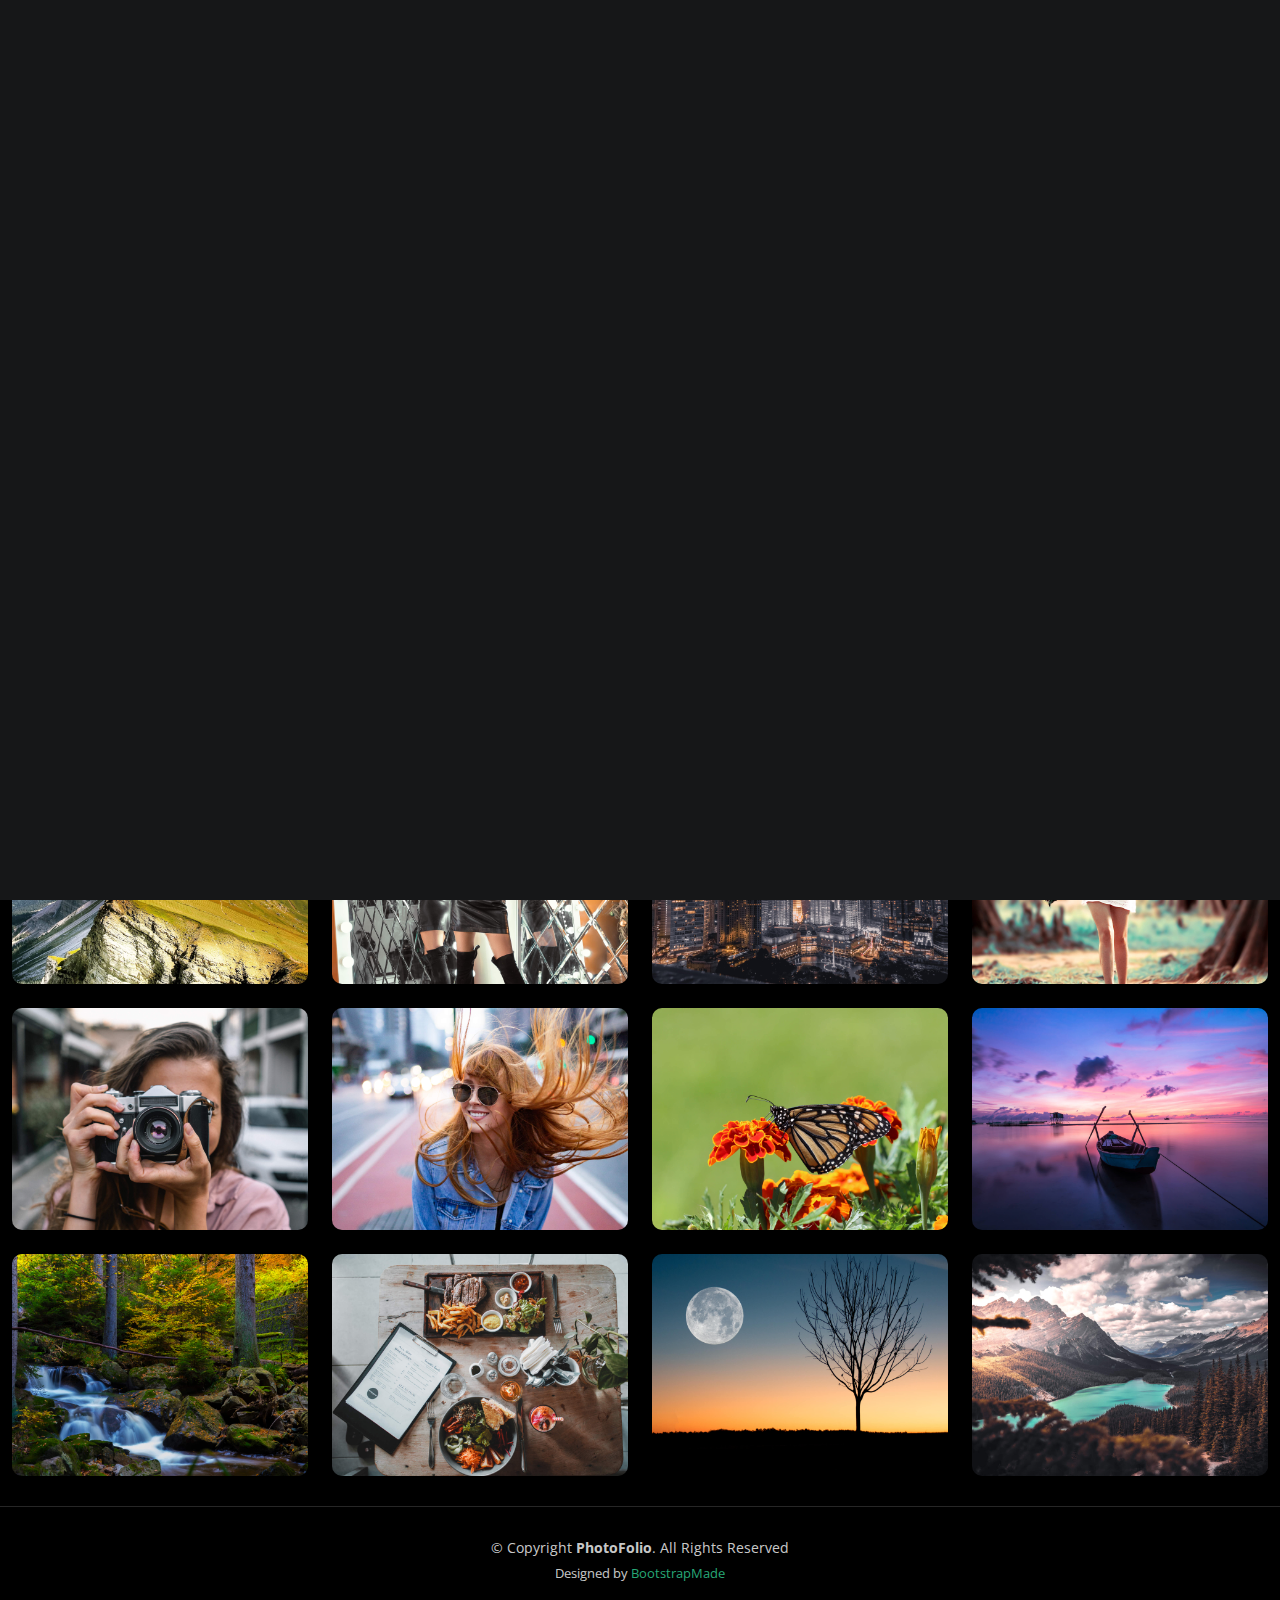
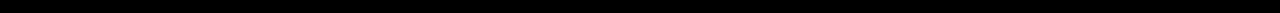
==== index.html @ 778968d1 "sjkdhjhasbd" ====
<!DOCTYPE html>
<html lang="en">

<head>
  <meta charset="utf-8">
  <meta content="width=device-width, initial-scale=1.0" name="viewport">

  <title>PhotoFolio Bootstrap Template - Index</title>
  <meta content="" name="description">
  <meta content="" name="keywords">

  <!-- Favicons -->
  <link href="assets/img/favicon.png" rel="icon">
  <link href="assets/img/apple-touch-icon.png" rel="apple-touch-icon">

  <!-- Google Fonts -->
  <link rel="preconnect" href="https://fonts.googleapis.com">
  <link rel="preconnect" href="https://fonts.gstatic.com" crossorigin>
  <link href="https://fonts.googleapis.com/css2?family=Open+Sans:ital,wght@0,300;0,400;0,500;0,600;0,700;1,300;1,400;1,600;1,700&family=Inter:ital,wght@0,300;0,400;0,500;0,600;0,700;1,300;1,400;1,500;1,600;1,700&family=Cardo:ital,wght@0,400;0,700;1,400&display=swap" rel="stylesheet">

  <!-- Vendor CSS Files -->
  <link href="assets/vendor/bootstrap/css/bootstrap.min.css" rel="stylesheet">
  <link href="assets/vendor/bootstrap-icons/bootstrap-icons.css" rel="stylesheet">
  <link href="assets/vendor/swiper/swiper-bundle.min.css" rel="stylesheet">
  <link href="assets/vendor/glightbox/css/glightbox.min.css" rel="stylesheet">
  <link href="assets/vendor/aos/aos.css" rel="stylesheet">

  <!-- Template Main CSS File -->
  <link href="assets/css/main.css" rel="stylesheet">

  <!-- =======================================================
  * Template Name: PhotoFolio
  * Updated: Jan 29 2024 with Bootstrap v5.3.2
  * Template URL: https://bootstrapmade.com/photofolio-bootstrap-photography-website-template/
  * Author: BootstrapMade.com
  * License: https://bootstrapmade.com/license/
  ======================================================== -->
</head>

<body>

  <!-- ======= Header ======= -->
  <header id="header" class="header d-flex align-items-center fixed-top">
    <div class="container-fluid d-flex align-items-center justify-content-between">

      <a href="index.html" class="logo d-flex align-items-center  me-auto me-lg-0">
        <!-- Uncomment the line below if you also wish to use an image logo -->
        <!-- <img src="assets/img/logo.png" alt=""> -->
        <i class="bi bi-camera"></i>
        <h1>R.Marie</h1>
      </a>

      <nav id="navbar" class="navbar">
        <ul>
          <li><a href="index.html" class="active">Home</a></li>
          <li><a href="about.html">About</a></li>
          <li class="dropdown"><a href="#"><span>Hobbies</span> <i class="bi bi-chevron-down dropdown-indicator"></i></a>
            <ul>
              <li><a href="gallery.html">Nature</a></li>
              <li><a href="gallery.html">People</a></li>
              <li><a href="gallery.html">Architecture</a></li>
              <li><a href="gallery.html">Animals</a></li>
              <li><a href="gallery.html">Sports</a></li>
              <li><a href="gallery.html">Travel</a></li>
              <li class="dropdown"><a href="#"><span>Sub Menu</span> <i class="bi bi-chevron-down dropdown-indicator"></i></a>
                <ul>
                  <li><a href="#">Sub Menu 1</a></li>
                  <li><a href="#">Sub Menu 2</a></li>
                  <li><a href="#">Sub Menu 3</a></li>
                </ul>
              </li>
            </ul>
          </li>
         <!-- <li><a href="services.html">Services</a></li> 
          <li><a href="contact.html">Contact</a></li> -->
        </ul>
      </nav><!-- .navbar -->

      <div class="header-social-links">
        <a href="#" class="twitter"><i class="bi bi-twitter"></i></a>
        <a href="#" class="facebook"><i class="bi bi-facebook"></i></a>
        <a href="#" class="instagram"><i class="bi bi-instagram"></i></a>
        <a href="#" class="linkedin"><i class="bi bi-linkedin"></i></i></a>
      </div>
      <i class="mobile-nav-toggle mobile-nav-show bi bi-list"></i>
      <i class="mobile-nav-toggle mobile-nav-hide d-none bi bi-x"></i>

    </div>
  </header><!-- End Header -->

  <!-- ======= Hero Section ======= -->
  <section id="hero" class="hero d-flex flex-column justify-content-center align-items-center" data-aos="fade" data-aos-delay="1500">
    <div class="container">
      <div class="row justify-content-center">
        <div class="col-lg-6 text-center">
          <h2>I'm <span>Rica Marie</span> a Professional Photographer from New York City</h2>
          <p>Blanditiis praesentium aliquam illum tempore incidunt debitis dolorem magni est deserunt sed qui libero. Qui voluptas amet.</p>
          <a href="contact.html" class="btn-get-started">Available for hire</a>
        </div>
      </div>
    </div>
  </section><!-- End Hero Section -->

  <main id="main" data-aos="fade" data-aos-delay="1500">

    <!-- ======= Gallery Section ======= -->
    <section id="gallery" class="gallery">
      <div class="container-fluid">

        <div class="row gy-4 justify-content-center">
          <div class="col-xl-3 col-lg-4 col-md-6">
            <div class="gallery-item h-100">
              <img src="assets/img/gallery/gallery-1.jpg" class="img-fluid" alt="">
              <div class="gallery-links d-flex align-items-center justify-content-center">
                <a href="assets/img/gallery/gallery-1.jpg" title="Gallery 1" class="glightbox preview-link"><i class="bi bi-arrows-angle-expand"></i></a>
                <a href="gallery-single.html" class="details-link"><i class="bi bi-link-45deg"></i></a>
              </div>
            </div>
          </div><!-- End Gallery Item -->
          <div class="col-xl-3 col-lg-4 col-md-6">
            <div class="gallery-item h-100">
              <img src="assets/img/gallery/gallery-2.jpg" class="img-fluid" alt="">
              <div class="gallery-links d-flex align-items-center justify-content-center">
                <a href="assets/img/gallery/gallery-2.jpg" title="Gallery 2" class="glightbox preview-link"><i class="bi bi-arrows-angle-expand"></i></a>
                <a href="gallery-single.html" class="details-link"><i class="bi bi-link-45deg"></i></a>
              </div>
            </div>
          </div><!-- End Gallery Item -->
          <div class="col-xl-3 col-lg-4 col-md-6">
            <div class="gallery-item h-100">
              <img src="assets/img/gallery/gallery-3.jpg" class="img-fluid" alt="">
              <div class="gallery-links d-flex align-items-center justify-content-center">
                <a href="assets/img/gallery/gallery-3.jpg" title="Gallery 3" class="glightbox preview-link"><i class="bi bi-arrows-angle-expand"></i></a>
                <a href="gallery-single.html" class="details-link"><i class="bi bi-link-45deg"></i></a>
              </div>
            </div>
          </div><!-- End Gallery Item -->
          <div class="col-xl-3 col-lg-4 col-md-6">
            <div class="gallery-item h-100">
              <img src="assets/img/gallery/gallery-4.jpg" class="img-fluid" alt="">
              <div class="gallery-links d-flex align-items-center justify-content-center">
                <a href="assets/img/gallery/gallery-4.jpg" title="Gallery 4" class="glightbox preview-link"><i class="bi bi-arrows-angle-expand"></i></a>
                <a href="gallery-single.html" class="details-link"><i class="bi bi-link-45deg"></i></a>
              </div>
            </div>
          </div><!-- End Gallery Item -->
          <div class="col-xl-3 col-lg-4 col-md-6">
            <div class="gallery-item h-100">
              <img src="assets/img/gallery/gallery-5.jpg" class="img-fluid" alt="">
              <div class="gallery-links d-flex align-items-center justify-content-center">
                <a href="assets/img/gallery/gallery-5.jpg" title="Gallery 5" class="glightbox preview-link"><i class="bi bi-arrows-angle-expand"></i></a>
                <a href="gallery-single.html" class="details-link"><i class="bi bi-link-45deg"></i></a>
              </div>
            </div>
          </div><!-- End Gallery Item -->
          <div class="col-xl-3 col-lg-4 col-md-6">
            <div class="gallery-item h-100">
              <img src="assets/img/gallery/gallery-6.jpg" class="img-fluid" alt="">
              <div class="gallery-links d-flex align-items-center justify-content-center">
                <a href="assets/img/gallery/gallery-6.jpg" title="Gallery 6" class="glightbox preview-link"><i class="bi bi-arrows-angle-expand"></i></a>
                <a href="gallery-single.html" class="details-link"><i class="bi bi-link-45deg"></i></a>
              </div>
            </div>
          </div><!-- End Gallery Item -->
          <div class="col-xl-3 col-lg-4 col-md-6">
            <div class="gallery-item h-100">
              <img src="assets/img/gallery/gallery-7.jpg" class="img-fluid" alt="">
              <div class="gallery-links d-flex align-items-center justify-content-center">
                <a href="assets/img/gallery/gallery-7.jpg" title="Gallery 7" class="glightbox preview-link"><i class="bi bi-arrows-angle-expand"></i></a>
                <a href="gallery-single.html" class="details-link"><i class="bi bi-link-45deg"></i></a>
              </div>
            </div>
          </div><!-- End Gallery Item -->
          <div class="col-xl-3 col-lg-4 col-md-6">
            <div class="gallery-item h-100">
              <img src="assets/img/gallery/gallery-8.jpg" class="img-fluid" alt="">
              <div class="gallery-links d-flex align-items-center justify-content-center">
                <a href="assets/img/gallery/gallery-8.jpg" title="Gallery 8" class="glightbox preview-link"><i class="bi bi-arrows-angle-expand"></i></a>
                <a href="gallery-single.html" class="details-link"><i class="bi bi-link-45deg"></i></a>
              </div>
            </div>
          </div><!-- End Gallery Item -->
          <div class="col-xl-3 col-lg-4 col-md-6">
            <div class="gallery-item h-100">
              <img src="assets/img/gallery/gallery-9.jpg" class="img-fluid" alt="">
              <div class="gallery-links d-flex align-items-center justify-content-center">
                <a href="assets/img/gallery/gallery-9.jpg" title="Gallery 9" class="glightbox preview-link"><i class="bi bi-arrows-angle-expand"></i></a>
                <a href="gallery-single.html" class="details-link"><i class="bi bi-link-45deg"></i></a>
              </div>
            </div>
          </div><!-- End Gallery Item -->
          <div class="col-xl-3 col-lg-4 col-md-6">
            <div class="gallery-item h-100">
              <img src="assets/img/gallery/gallery-10.jpg" class="img-fluid" alt="">
              <div class="gallery-links d-flex align-items-center justify-content-center">
                <a href="assets/img/gallery/gallery-10.jpg" title="Gallery 10" class="glightbox preview-link"><i class="bi bi-arrows-angle-expand"></i></a>
                <a href="gallery-single.html" class="details-link"><i class="bi bi-link-45deg"></i></a>
              </div>
            </div>
          </div><!-- End Gallery Item -->
          <div class="col-xl-3 col-lg-4 col-md-6">
            <div class="gallery-item h-100">
              <img src="assets/img/gallery/gallery-11.jpg" class="img-fluid" alt="">
              <div class="gallery-links d-flex align-items-center justify-content-center">
                <a href="assets/img/gallery/gallery-11.jpg" title="Gallery 11" class="glightbox preview-link"><i class="bi bi-arrows-angle-expand"></i></a>
                <a href="gallery-single.html" class="details-link"><i class="bi bi-link-45deg"></i></a>
              </div>
            </div>
          </div><!-- End Gallery Item -->
          <div class="col-xl-3 col-lg-4 col-md-6">
            <div class="gallery-item h-100">
              <img src="assets/img/gallery/gallery-12.jpg" class="img-fluid" alt="">
              <div class="gallery-links d-flex align-items-center justify-content-center">
                <a href="assets/img/gallery/gallery-12.jpg" title="Gallery 12" class="glightbox preview-link"><i class="bi bi-arrows-angle-expand"></i></a>
                <a href="gallery-single.html" class="details-link"><i class="bi bi-link-45deg"></i></a>
              </div>
            </div>
          </div><!-- End Gallery Item -->
          <div class="col-xl-3 col-lg-4 col-md-6">
            <div class="gallery-item h-100">
              <img src="assets/img/gallery/gallery-13.jpg" class="img-fluid" alt="">
              <div class="gallery-links d-flex align-items-center justify-content-center">
                <a href="assets/img/gallery/gallery-13.jpg" title="Gallery 13" class="glightbox preview-link"><i class="bi bi-arrows-angle-expand"></i></a>
                <a href="gallery-single.html" class="details-link"><i class="bi bi-link-45deg"></i></a>
              </div>
            </div>
          </div><!-- End Gallery Item -->
          <div class="col-xl-3 col-lg-4 col-md-6">
            <div class="gallery-item h-100">
              <img src="assets/img/gallery/gallery-14.jpg" class="img-fluid" alt="">
              <div class="gallery-links d-flex align-items-center justify-content-center">
                <a href="assets/img/gallery/gallery-14.jpg" title="Gallery 14" class="glightbox preview-link"><i class="bi bi-arrows-angle-expand"></i></a>
                <a href="gallery-single.html" class="details-link"><i class="bi bi-link-45deg"></i></a>
              </div>
            </div>
          </div><!-- End Gallery Item -->
          <div class="col-xl-3 col-lg-4 col-md-6">
            <div class="gallery-item h-100">
              <img src="assets/img/gallery/gallery-15.jpg" class="img-fluid" alt="">
              <div class="gallery-links d-flex align-items-center justify-content-center">
                <a href="assets/img/gallery/gallery-15.jpg" title="Gallery 15" class="glightbox preview-link"><i class="bi bi-arrows-angle-expand"></i></a>
                <a href="gallery-single.html" class="details-link"><i class="bi bi-link-45deg"></i></a>
              </div>
            </div>
          </div><!-- End Gallery Item -->
          <div class="col-xl-3 col-lg-4 col-md-6">
            <div class="gallery-item h-100">
              <img src="assets/img/gallery/gallery-16.jpg" class="img-fluid" alt="">
              <div class="gallery-links d-flex align-items-center justify-content-center">
                <a href="assets/img/gallery/gallery-16.jpg" title="Gallery 16" class="glightbox preview-link"><i class="bi bi-arrows-angle-expand"></i></a>
                <a href="gallery-single.html" class="details-link"><i class="bi bi-link-45deg"></i></a>
              </div>
            </div>
          </div><!-- End Gallery Item -->

        </div>

      </div>
    </section><!-- End Gallery Section -->

  </main><!-- End #main -->

  <!-- ======= Footer ======= -->
  <footer id="footer" class="footer">
    <div class="container">
      <div class="copyright">
        &copy; Copyright <strong><span>PhotoFolio</span></strong>. All Rights Reserved
      </div>
      <div class="credits">
        <!-- All the links in the footer should remain intact. -->
        <!-- You can delete the links only if you purchased the pro version. -->
        <!-- Licensing information: https://bootstrapmade.com/license/ -->
        <!-- Purchase the pro version with working PHP/AJAX contact form: https://bootstrapmade.com/photofolio-bootstrap-photography-website-template/ -->
        Designed by <a href="https://bootstrapmade.com/">BootstrapMade</a>
      </div>
    </div>
  </footer><!-- End Footer -->

  <a href="#" class="scroll-top d-flex align-items-center justify-content-center"><i class="bi bi-arrow-up-short"></i></a>

  <div id="preloader">
    <div class="line"></div>
  </div>

  <!-- Vendor JS Files -->
  <script src="assets/vendor/bootstrap/js/bootstrap.bundle.min.js"></script>
  <script src="assets/vendor/swiper/swiper-bundle.min.js"></script>
  <script src="assets/vendor/glightbox/js/glightbox.min.js"></script>
  <script src="assets/vendor/aos/aos.js"></script>
  <script src="assets/vendor/php-email-form/validate.js"></script>

  <!-- Template Main JS File -->
  <script src="assets/js/main.js"></script>

</body>

</html>
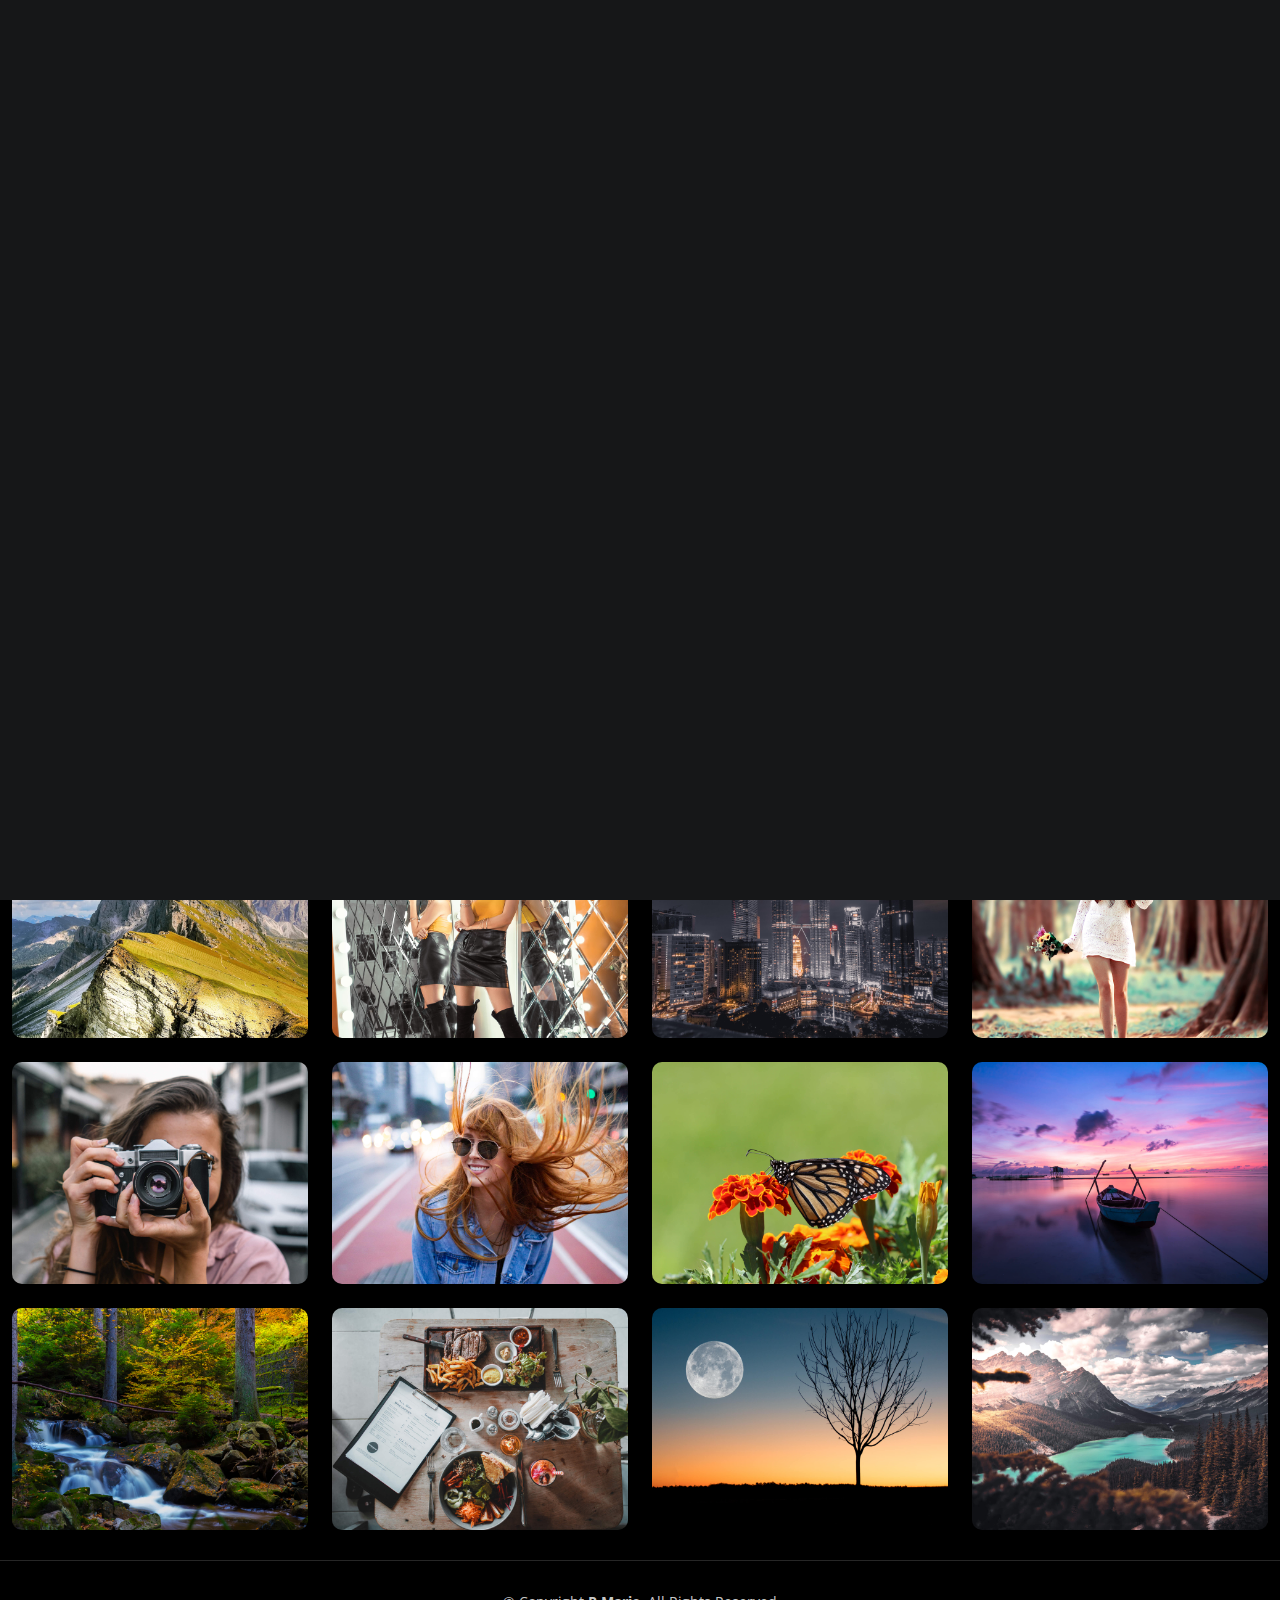
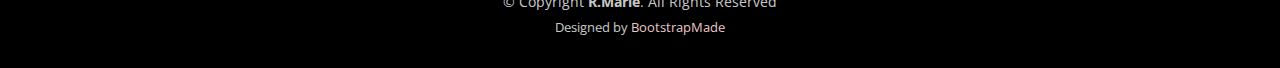
==== commit 48ce433e: "edit" ====
--- a/index.html
+++ b/index.html
@@ -5,13 +5,16 @@
   <meta charset="utf-8">
   <meta content="width=device-width, initial-scale=1.0" name="viewport">
 
-  <title>PhotoFolio Bootstrap Template - Index</title>
+  <title>Dalde Portfolio</title>
   <meta content="" name="description">
   <meta content="" name="keywords">
 
   <!-- Favicons -->
   <link href="assets/img/favicon.png" rel="icon">
   <link href="assets/img/apple-touch-icon.png" rel="apple-touch-icon">
+
+  <!-- Boxicons -->
+  <link href='https://unpkg.com/boxicons@2.1.4/css/boxicons.min.css' rel='stylesheet'>
 
   <!-- Google Fonts -->
   <link rel="preconnect" href="https://fonts.googleapis.com">
@@ -45,8 +48,9 @@
 
       <a href="index.html" class="logo d-flex align-items-center  me-auto me-lg-0">
         <!-- Uncomment the line below if you also wish to use an image logo -->
-        <!-- <img src="assets/img/logo.png" alt=""> -->
-        <i class="bi bi-camera"></i>
+        <!-- <img src="assets/img/logo.png" alt=""> 
+        <i class="bi bi-camera"></i> -->
+        <i class='bx bx-heart'></i>
         <h1>R.Marie</h1>
       </a>
 
@@ -80,7 +84,7 @@
         <a href="#" class="twitter"><i class="bi bi-twitter"></i></a>
         <a href="#" class="facebook"><i class="bi bi-facebook"></i></a>
         <a href="#" class="instagram"><i class="bi bi-instagram"></i></a>
-        <a href="#" class="linkedin"><i class="bi bi-linkedin"></i></i></a>
+        
       </div>
       <i class="mobile-nav-toggle mobile-nav-show bi bi-list"></i>
       <i class="mobile-nav-toggle mobile-nav-hide d-none bi bi-x"></i>
@@ -93,9 +97,9 @@
     <div class="container">
       <div class="row justify-content-center">
         <div class="col-lg-6 text-center">
-          <h2>I'm <span>Rica Marie</span> a Professional Photographer from New York City</h2>
-          <p>Blanditiis praesentium aliquam illum tempore incidunt debitis dolorem magni est deserunt sed qui libero. Qui voluptas amet.</p>
-          <a href="contact.html" class="btn-get-started">Available for hire</a>
+          <h2>I'm <span>Rica Marie S. Dalde</span> a BSIT student from University of Science and Technology of Southern Philippines(USTP)</h2>
+          <p>Welcome to my portfolio! Explore my skills and experiences to discover how I bring a unique perspective and commitment to excellence in every project. Let's connect and explore exciting opportunities together!</p>
+          <!--<a href="contact.html" class="btn-get-started">Available for hire</a> -->
         </div>
       </div>
     </div>
@@ -264,7 +268,7 @@
   <footer id="footer" class="footer">
     <div class="container">
       <div class="copyright">
-        &copy; Copyright <strong><span>PhotoFolio</span></strong>. All Rights Reserved
+        &copy; Copyright <strong><span>R.Marie</span></strong>. All Rights Reserved
       </div>
       <div class="credits">
         <!-- All the links in the footer should remain intact. -->
--- a/assets/css/main.css
+++ b/assets/css/main.css
@@ -20,7 +20,7 @@
 /* Colors */
 :root {
   --color-default: #fafafa;
-  --color-primary: #27a776;
+  --color-primary: #EAC7C7;
   --color-secondary: #161718;
 }
 
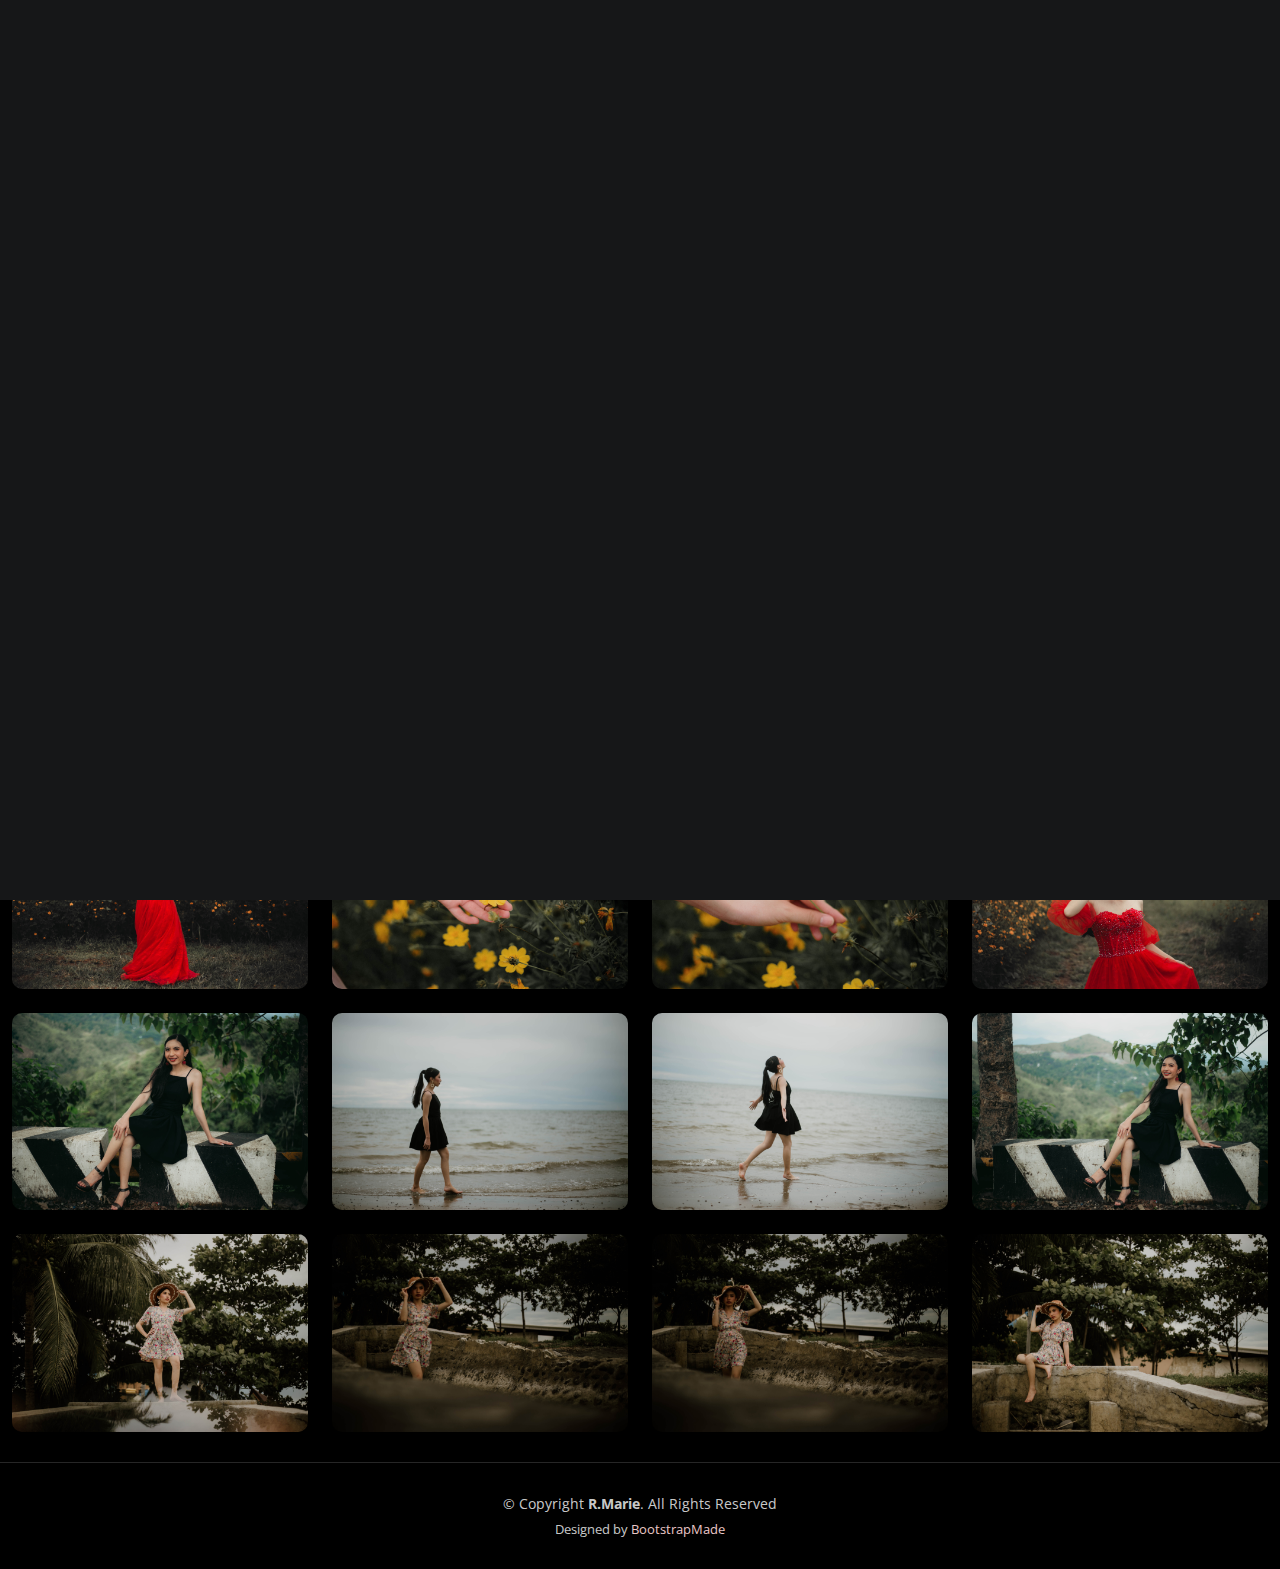
==== commit a2389827: "pics" ====
--- a/index.html
+++ b/index.html
@@ -10,8 +10,8 @@
   <meta content="" name="keywords">
 
   <!-- Favicons -->
-  <link href="assets/img/favicon.png" rel="icon">
-  <link href="assets/img/apple-touch-icon.png" rel="apple-touch-icon">
+  <link href="assets/img/favicon1.png" rel="icon">
+  
 
   <!-- Boxicons -->
   <link href='https://unpkg.com/boxicons@2.1.4/css/boxicons.min.css' rel='stylesheet'>
@@ -114,7 +114,7 @@
         <div class="row gy-4 justify-content-center">
           <div class="col-xl-3 col-lg-4 col-md-6">
             <div class="gallery-item h-100">
-              <img src="assets/img/gallery/gallery-1.jpg" class="img-fluid" alt="">
+              <img src="assets/img/gallery/a.jpg" class="img-fluid" alt="">
               <div class="gallery-links d-flex align-items-center justify-content-center">
                 <a href="assets/img/gallery/gallery-1.jpg" title="Gallery 1" class="glightbox preview-link"><i class="bi bi-arrows-angle-expand"></i></a>
                 <a href="gallery-single.html" class="details-link"><i class="bi bi-link-45deg"></i></a>
@@ -123,7 +123,7 @@
           </div><!-- End Gallery Item -->
           <div class="col-xl-3 col-lg-4 col-md-6">
             <div class="gallery-item h-100">
-              <img src="assets/img/gallery/gallery-2.jpg" class="img-fluid" alt="">
+              <img src="assets/img/gallery/b.jpg" class="img-fluid" alt="">
               <div class="gallery-links d-flex align-items-center justify-content-center">
                 <a href="assets/img/gallery/gallery-2.jpg" title="Gallery 2" class="glightbox preview-link"><i class="bi bi-arrows-angle-expand"></i></a>
                 <a href="gallery-single.html" class="details-link"><i class="bi bi-link-45deg"></i></a>
@@ -132,7 +132,7 @@
           </div><!-- End Gallery Item -->
           <div class="col-xl-3 col-lg-4 col-md-6">
             <div class="gallery-item h-100">
-              <img src="assets/img/gallery/gallery-3.jpg" class="img-fluid" alt="">
+              <img src="assets/img/gallery/c.jpg" class="img-fluid" alt="">
               <div class="gallery-links d-flex align-items-center justify-content-center">
                 <a href="assets/img/gallery/gallery-3.jpg" title="Gallery 3" class="glightbox preview-link"><i class="bi bi-arrows-angle-expand"></i></a>
                 <a href="gallery-single.html" class="details-link"><i class="bi bi-link-45deg"></i></a>
@@ -141,7 +141,7 @@
           </div><!-- End Gallery Item -->
           <div class="col-xl-3 col-lg-4 col-md-6">
             <div class="gallery-item h-100">
-              <img src="assets/img/gallery/gallery-4.jpg" class="img-fluid" alt="">
+              <img src="assets/img/gallery/d.jpg" class="img-fluid" alt="">
               <div class="gallery-links d-flex align-items-center justify-content-center">
                 <a href="assets/img/gallery/gallery-4.jpg" title="Gallery 4" class="glightbox preview-link"><i class="bi bi-arrows-angle-expand"></i></a>
                 <a href="gallery-single.html" class="details-link"><i class="bi bi-link-45deg"></i></a>
@@ -150,7 +150,7 @@
           </div><!-- End Gallery Item -->
           <div class="col-xl-3 col-lg-4 col-md-6">
             <div class="gallery-item h-100">
-              <img src="assets/img/gallery/gallery-5.jpg" class="img-fluid" alt="">
+              <img src="assets/img/gallery/a2.jpg" class="img-fluid" alt="">
               <div class="gallery-links d-flex align-items-center justify-content-center">
                 <a href="assets/img/gallery/gallery-5.jpg" title="Gallery 5" class="glightbox preview-link"><i class="bi bi-arrows-angle-expand"></i></a>
                 <a href="gallery-single.html" class="details-link"><i class="bi bi-link-45deg"></i></a>
@@ -159,7 +159,7 @@
           </div><!-- End Gallery Item -->
           <div class="col-xl-3 col-lg-4 col-md-6">
             <div class="gallery-item h-100">
-              <img src="assets/img/gallery/gallery-6.jpg" class="img-fluid" alt="">
+              <img src="assets/img/gallery/b2.jpg" class="img-fluid" alt="">
               <div class="gallery-links d-flex align-items-center justify-content-center">
                 <a href="assets/img/gallery/gallery-6.jpg" title="Gallery 6" class="glightbox preview-link"><i class="bi bi-arrows-angle-expand"></i></a>
                 <a href="gallery-single.html" class="details-link"><i class="bi bi-link-45deg"></i></a>
@@ -168,7 +168,7 @@
           </div><!-- End Gallery Item -->
           <div class="col-xl-3 col-lg-4 col-md-6">
             <div class="gallery-item h-100">
-              <img src="assets/img/gallery/gallery-7.jpg" class="img-fluid" alt="">
+              <img src="assets/img/gallery/b3.jpg" class="img-fluid" alt="">
               <div class="gallery-links d-flex align-items-center justify-content-center">
                 <a href="assets/img/gallery/gallery-7.jpg" title="Gallery 7" class="glightbox preview-link"><i class="bi bi-arrows-angle-expand"></i></a>
                 <a href="gallery-single.html" class="details-link"><i class="bi bi-link-45deg"></i></a>
@@ -177,7 +177,7 @@
           </div><!-- End Gallery Item -->
           <div class="col-xl-3 col-lg-4 col-md-6">
             <div class="gallery-item h-100">
-              <img src="assets/img/gallery/gallery-8.jpg" class="img-fluid" alt="">
+              <img src="assets/img/gallery/b4.jpg" class="img-fluid" alt="">
               <div class="gallery-links d-flex align-items-center justify-content-center">
                 <a href="assets/img/gallery/gallery-8.jpg" title="Gallery 8" class="glightbox preview-link"><i class="bi bi-arrows-angle-expand"></i></a>
                 <a href="gallery-single.html" class="details-link"><i class="bi bi-link-45deg"></i></a>
@@ -186,7 +186,7 @@
           </div><!-- End Gallery Item -->
           <div class="col-xl-3 col-lg-4 col-md-6">
             <div class="gallery-item h-100">
-              <img src="assets/img/gallery/gallery-9.jpg" class="img-fluid" alt="">
+              <img src="assets/img/gallery/1.jpg" class="img-fluid" alt="">
               <div class="gallery-links d-flex align-items-center justify-content-center">
                 <a href="assets/img/gallery/gallery-9.jpg" title="Gallery 9" class="glightbox preview-link"><i class="bi bi-arrows-angle-expand"></i></a>
                 <a href="gallery-single.html" class="details-link"><i class="bi bi-link-45deg"></i></a>
@@ -195,7 +195,7 @@
           </div><!-- End Gallery Item -->
           <div class="col-xl-3 col-lg-4 col-md-6">
             <div class="gallery-item h-100">
-              <img src="assets/img/gallery/gallery-10.jpg" class="img-fluid" alt="">
+              <img src="assets/img/gallery/2.jpg" class="img-fluid" alt="">
               <div class="gallery-links d-flex align-items-center justify-content-center">
                 <a href="assets/img/gallery/gallery-10.jpg" title="Gallery 10" class="glightbox preview-link"><i class="bi bi-arrows-angle-expand"></i></a>
                 <a href="gallery-single.html" class="details-link"><i class="bi bi-link-45deg"></i></a>
@@ -204,7 +204,7 @@
           </div><!-- End Gallery Item -->
           <div class="col-xl-3 col-lg-4 col-md-6">
             <div class="gallery-item h-100">
-              <img src="assets/img/gallery/gallery-11.jpg" class="img-fluid" alt="">
+              <img src="assets/img/gallery/3.jpg" class="img-fluid" alt="">
               <div class="gallery-links d-flex align-items-center justify-content-center">
                 <a href="assets/img/gallery/gallery-11.jpg" title="Gallery 11" class="glightbox preview-link"><i class="bi bi-arrows-angle-expand"></i></a>
                 <a href="gallery-single.html" class="details-link"><i class="bi bi-link-45deg"></i></a>
@@ -213,7 +213,7 @@
           </div><!-- End Gallery Item -->
           <div class="col-xl-3 col-lg-4 col-md-6">
             <div class="gallery-item h-100">
-              <img src="assets/img/gallery/gallery-12.jpg" class="img-fluid" alt="">
+              <img src="assets/img/gallery/4.jpg" class="img-fluid" alt="">
               <div class="gallery-links d-flex align-items-center justify-content-center">
                 <a href="assets/img/gallery/gallery-12.jpg" title="Gallery 12" class="glightbox preview-link"><i class="bi bi-arrows-angle-expand"></i></a>
                 <a href="gallery-single.html" class="details-link"><i class="bi bi-link-45deg"></i></a>
@@ -222,7 +222,7 @@
           </div><!-- End Gallery Item -->
           <div class="col-xl-3 col-lg-4 col-md-6">
             <div class="gallery-item h-100">
-              <img src="assets/img/gallery/gallery-13.jpg" class="img-fluid" alt="">
+              <img src="assets/img/gallery/5.jpg" class="img-fluid" alt="">
               <div class="gallery-links d-flex align-items-center justify-content-center">
                 <a href="assets/img/gallery/gallery-13.jpg" title="Gallery 13" class="glightbox preview-link"><i class="bi bi-arrows-angle-expand"></i></a>
                 <a href="gallery-single.html" class="details-link"><i class="bi bi-link-45deg"></i></a>
@@ -231,7 +231,7 @@
           </div><!-- End Gallery Item -->
           <div class="col-xl-3 col-lg-4 col-md-6">
             <div class="gallery-item h-100">
-              <img src="assets/img/gallery/gallery-14.jpg" class="img-fluid" alt="">
+              <img src="assets/img/gallery/6.jpg" class="img-fluid" alt="">
               <div class="gallery-links d-flex align-items-center justify-content-center">
                 <a href="assets/img/gallery/gallery-14.jpg" title="Gallery 14" class="glightbox preview-link"><i class="bi bi-arrows-angle-expand"></i></a>
                 <a href="gallery-single.html" class="details-link"><i class="bi bi-link-45deg"></i></a>
@@ -240,7 +240,7 @@
           </div><!-- End Gallery Item -->
           <div class="col-xl-3 col-lg-4 col-md-6">
             <div class="gallery-item h-100">
-              <img src="assets/img/gallery/gallery-15.jpg" class="img-fluid" alt="">
+              <img src="assets/img/gallery/6a.jpg" class="img-fluid" alt="">
               <div class="gallery-links d-flex align-items-center justify-content-center">
                 <a href="assets/img/gallery/gallery-15.jpg" title="Gallery 15" class="glightbox preview-link"><i class="bi bi-arrows-angle-expand"></i></a>
                 <a href="gallery-single.html" class="details-link"><i class="bi bi-link-45deg"></i></a>
@@ -249,7 +249,7 @@
           </div><!-- End Gallery Item -->
           <div class="col-xl-3 col-lg-4 col-md-6">
             <div class="gallery-item h-100">
-              <img src="assets/img/gallery/gallery-16.jpg" class="img-fluid" alt="">
+              <img src="assets/img/gallery/7.jpg" class="img-fluid" alt="">
               <div class="gallery-links d-flex align-items-center justify-content-center">
                 <a href="assets/img/gallery/gallery-16.jpg" title="Gallery 16" class="glightbox preview-link"><i class="bi bi-arrows-angle-expand"></i></a>
                 <a href="gallery-single.html" class="details-link"><i class="bi bi-link-45deg"></i></a>
